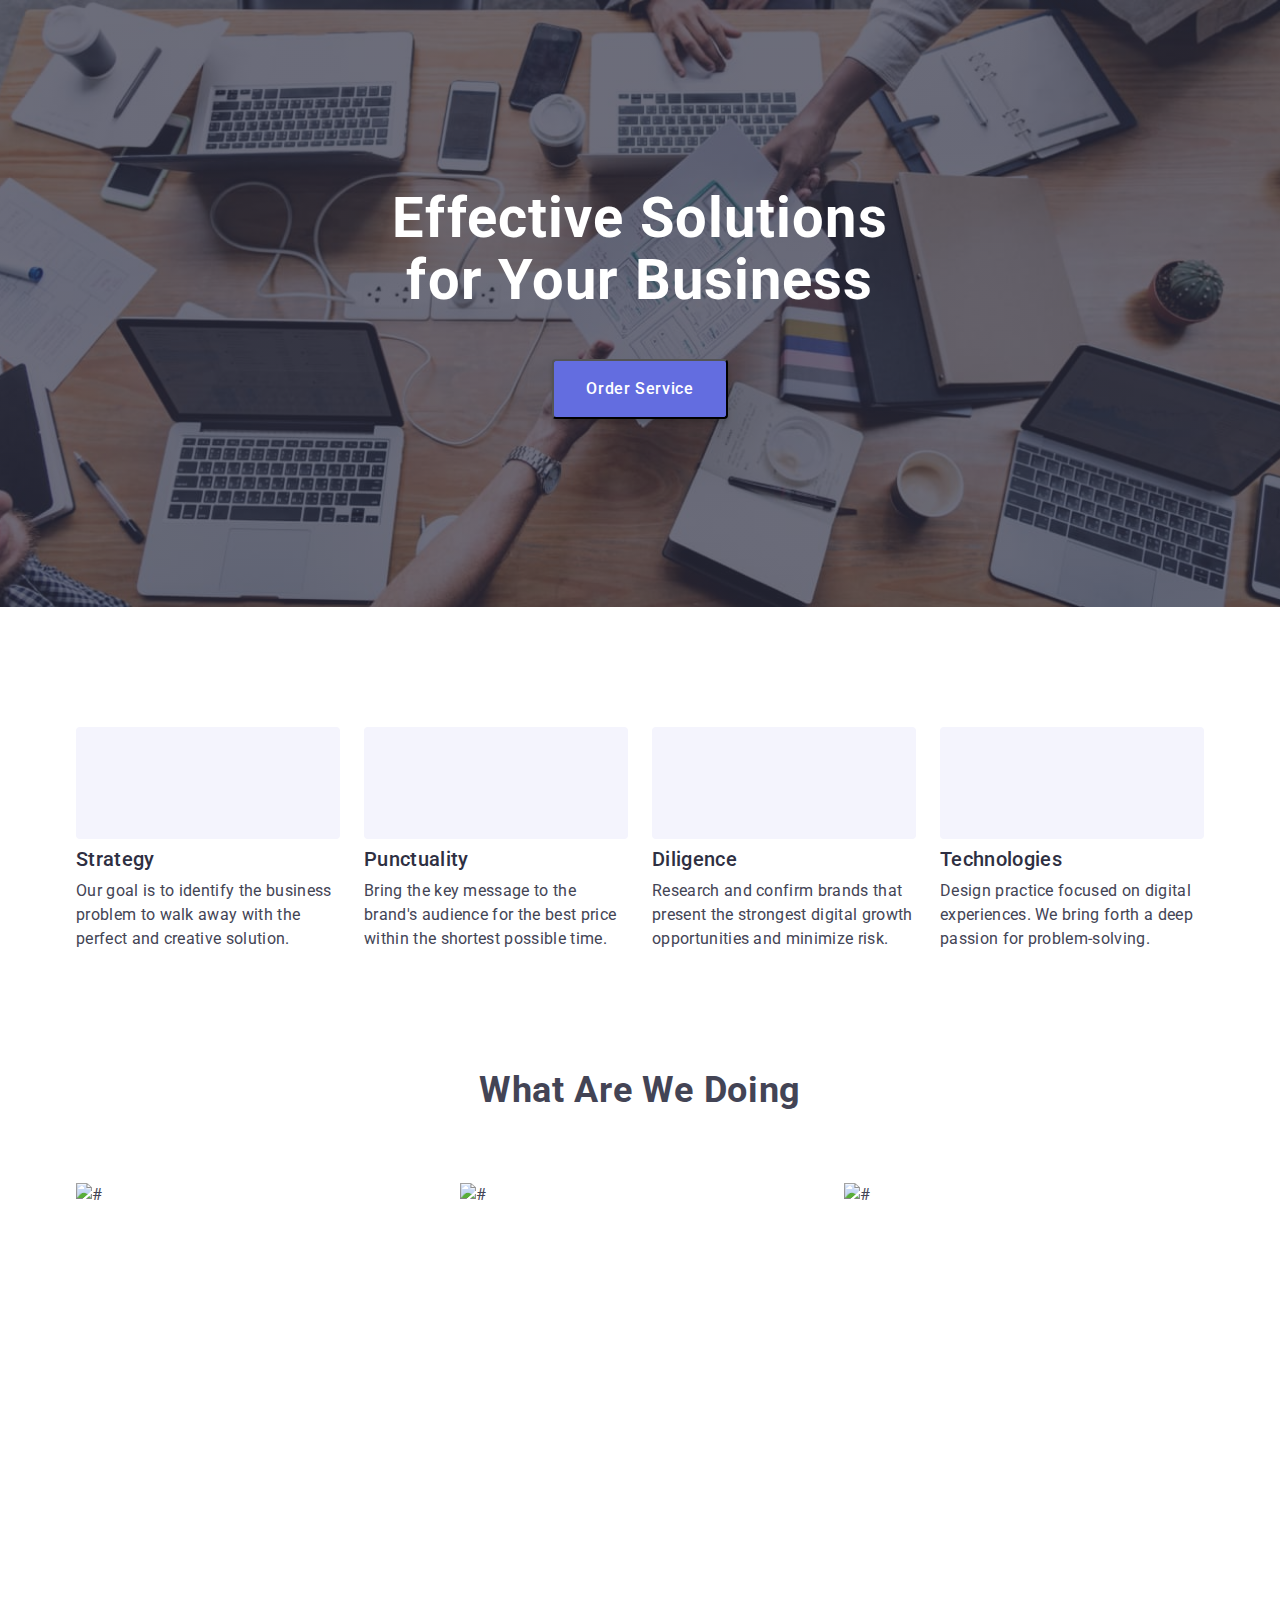
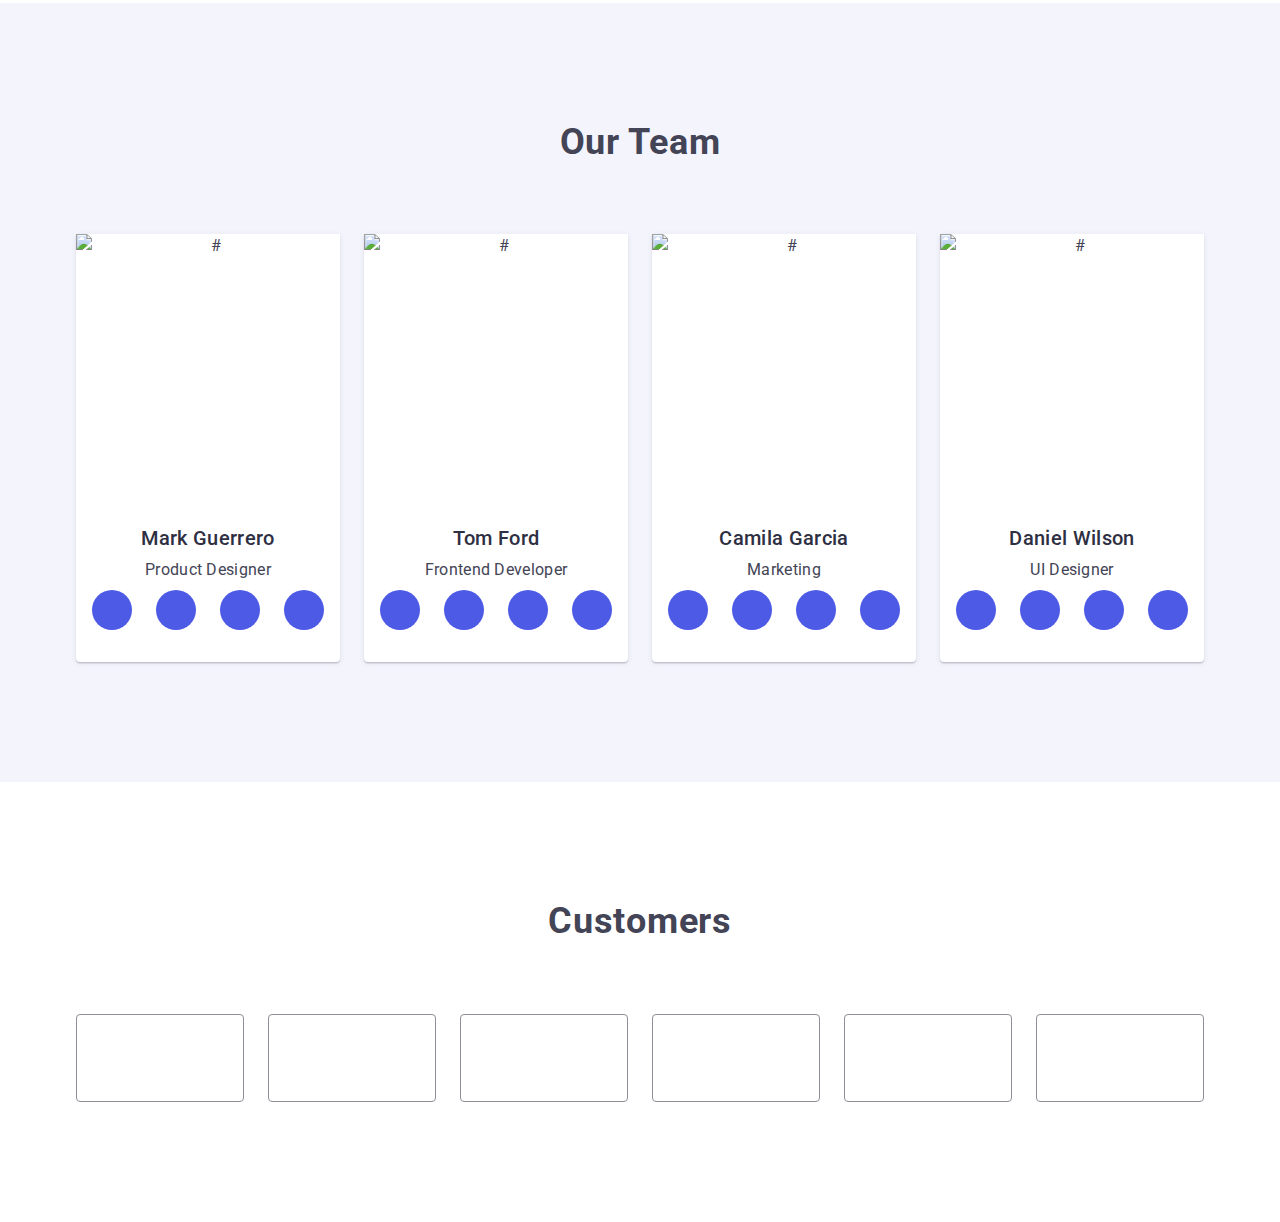
==== index.html @ 426efe95 "адаптивка дубль 6" ====
<!DOCTYPE html>

<html lang="en">
  <head>
    <meta charset="UTF-8" />
    <meta http-equiv="X-UA-Compatible" content="IE=edge" />
    <meta name="viewport" content="width=>, initial-scale=1.0" />

    <title>WebStudio</title>

    <link
      rel="stylesheet"
      href="https://cdn.jsdelivr.net/npm/modern-normalize@1.1.0/modern-normalize.min.css"
    />

    <link rel="preconnect" href="https://fonts.googleapis.com" />
    <link rel="preconnect" href="https://fonts.gstatic.com" crossorigin />
    <link
      href="https://fonts.googleapis.com/css2?family=Raleway:wght@800&family=Roboto:wght@400;500;700&display=swap"
      rel="stylesheet"
    />
    <link rel="stylesheet" href="./CSS/styles.css" />
    <link rel="stylesheet" href="./CSS/mobile.css" />
    <link rel="stylesheet" href="./CSS/tablet.css" />
    <link rel="stylesheet" href="./CSS/desktop.css" />
  </head>
  <body>
    <!-- Header-->

    <!-- <header class="page-header">
      <div class="container header-conteiner">
        <nav class="navigation">
          <a class="logo link" href="./index.html">
            <span class="web">Web</span><span class="studio">Studio </span>
          </a>
          <ul class="menu list">
            <li class="menu-item">
              <a class="menu-link link current" href="./index.html"> Studio</a>
            </li>
            <li class="menu-item">
              <a class="menu-link link" href="./portfolio.html">Portfolio</a>
            </li>
            <li class="menu-item">
              <a class="menu-link link" href="">Contacts</a>
            </li>
          </ul>
        </nav>

        <ul class="contacts list">
          <li class="contacts-item">
            <a class="contacts-link link" href="mailto:info@devstudio.com"
              >info@devstudio.com</a
            >
          </li>
          <li class="contacts-item">
            <a class="contacts-link link" href="tel:+110001111111"
              >+11 (000) 111-11-11</a
            >
          </li>
        </ul>
      </div>
    </header> -->

    <main>
      <!-- Hero Section-->
      <section class="hero-section">
        <div class="container">
          <h1 class="hero-title">Effective Solutions for Your Business</h1>

          <button type="button" class="hero-button" data-modal-open>
            Order Service
          </button>
        </div>
      </section>
      <!--/ Hero Section-->

      <!-- About us-->
      <section class="section about">
        <div class="container">
          <h2 hidden class="visually-hidden">About us</h2>
          <ul class="list about-list">
            <li class="about-item">
              <div class="about-item-icon">
                <svg class="about-icon" width="64" height="64">
                  <use href="./images/icons.svg#icon-antenna"></use>
                </svg>
              </div>
              <h3 class="about-header">Strategy</h3>
              <p class="about-text">
                Our goal is to identify the business problem to walk away with
                the perfect and creative solution.
              </p>
            </li>
            <li class="about-item">
              <div class="about-item-icon">
                <svg class="about-icon" width="64" height="64">
                  <use href="./images/icons.svg#icon-clock"></use>
                </svg>
              </div>
              <h3 class="about-header">Punctuality</h3>
              <p class="about-text">
                Bring the key message to the brand's audience for the best price
                within the shortest possible time.
              </p>
            </li>
            <li class="about-item">
              <div class="about-item-icon">
                <svg class="about-icon" width="64" height="64">
                  <use href="./images/icons.svg#icon-diagram"></use>
                </svg>
              </div>
              <h3 class="about-header">Diligence</h3>
              <p class="about-text">
                Research and confirm brands that present the strongest digital
                growth opportunities and minimize risk.
              </p>
            </li>
            <li class="about-item">
              <div class="about-item-icon">
                <svg class="about-icon" width="64" height="64">
                  <use href="./images/icons.svg#icon-astronaut"></use>
                </svg>
              </div>
              <h3 class="about-header">Technologies</h3>
              <p class="about-text">
                Design practice focused on digital experiences. We bring forth a
                deep passion for problem-solving.
              </p>
            </li>
          </ul>
        </div>
      </section>
      <!-- /About us-->

      <!--What we doing-->
      <section class="prod-sect section">
        <div class="container">
          <h2 class="prod-sect-header">What are we doing</h2>
          <ul class="list prod-sect-list">
            <li class="prod-sect-item">
              <img
                srcset="./images/img1.jpg 1x, ./images/img1-2x.jpg 2x"
                src="./images/img1.jpg"
                alt="#"
                width="360"
                height="300"
              />
            </li>
            <li class="prod-sect-item">
              <img
                srcset="./images/img2.jpg 1x, ./images/img2-2x.jpg 2x"
                src="./images/img2.jpg"
                alt="#"
                width="360"
                height="300"
              />
            </li>
            <li class="prod-sect-item">
              <img
                srcset="./images/img3.jpg 1x, ./images/img3-2x.jpg 2x"
                src="./images/img3.jpg"
                alt="#"
                width="360"
                height="300"
              />
            </li>
          </ul>
        </div>
      </section>

      <!--Our team-->
      <section class="section team-section">
        <div class="container">
          <h2 class="team-header">Our Team</h2>
          <ul class="list team-list">
            <li class="team-item">
              <img
                class="team-img"
                srcset="./images/team-img1.jpg 1x, ./images/team-img1-2x.jpg 2x"
                src="./images/team-img1.jpg"
                alt="#"
                width="264"
                height="260"
              />
              <div class="team-sect-text">
                <h3 class="team-name">Mark Guerrero</h3>
                <p class="team-position">Product Designer</p>

                <ul class="team-social-list list">
                  <li class="team-social-item">
                    <a class="team-social-link link" href=""
                      ><svg class="team-social-icon" width="16" height="16">
                        <use href="./images/icons.svg#icon-instagram"></use>
                      </svg>
                    </a>
                  </li>
                  <li class="team-social-item">
                    <a class="team-social-link link" href=""
                      ><svg class="team-social-icon" width="16" height="16">
                        <use href="./images/icons.svg#icon-facebook"></use>
                      </svg>
                    </a>
                  </li>
                  <li class="team-social-item">
                    <a class="team-social-link link" href=""
                      ><svg class="team-social-icon" width="16" height="16">
                        <use href="./images/icons.svg#icon-twitter"></use>
                      </svg>
                    </a>
                  </li>
                  <li class="team-social-item">
                    <a class="team-social-link link" href=""
                      ><svg class="team-social-icon" width="16" height="16">
                        <use href="./images/icons.svg#icon-linkedin"></use>
                      </svg>
                    </a>
                  </li>
                </ul>
              </div>
            </li>
            <li class="team-item">
              <img
                class="team-img"
                srcset="./images/team-img2.jpg 1x, ./images/team-img2-2x.jpg 2x"
                src="./images/team-img2.jpg"
                alt="#"
                width="264"
                height="260"
              />
              <div class="team-sect-text">
                <h3 class="team-name">Tom Ford</h3>
                <p class="team-position">Frontend Developer</p>
                <ul class="team-social-list list">
                  <li class="team-social-item">
                    <a class="team-social-link link" href=""
                      ><svg class="team-social-icon" width="16" height="16">
                        <use href="./images/icons.svg#icon-instagram"></use>
                      </svg>
                    </a>
                  </li>
                  <li class="team-social-item">
                    <a class="team-social-link link" href=""
                      ><svg class="team-social-icon" width="16" height="16">
                        <use href="./images/icons.svg#icon-facebook"></use>
                      </svg>
                    </a>
                  </li>
                  <li class="team-social-item">
                    <a class="team-social-link link" href=""
                      ><svg class="team-social-icon" width="16" height="16">
                        <use href="./images/icons.svg#icon-twitter"></use>
                      </svg>
                    </a>
                  </li>
                  <li class="team-social-item">
                    <a class="team-social-link link" href=""
                      ><svg class="team-social-icon" width="16" height="16">
                        <use href="./images/icons.svg#icon-linkedin"></use>
                      </svg>
                    </a>
                  </li>
                </ul>
              </div>
            </li>
            <li class="team-item">
              <img
                class="team-img"
                srcset="./images/team-img3.jpg 1x, ./images/team-img3-2x.jpg 2x"
                src="./images/team-img3.jpg"
                alt="#"
                width="264"
                height="260"
              />
              <div class="team-sect-text">
                <h3 class="team-name">Camila Garcia</h3>
                <p class="team-position">Marketing</p>
                <ul class="team-social-list list">
                  <li class="team-social-item">
                    <a class="team-social-link link" href=""
                      ><svg class="team-social-icon" width="16" height="16">
                        <use href="./images/icons.svg#icon-instagram"></use>
                      </svg>
                    </a>
                  </li>
                  <li class="team-social-item">
                    <a class="team-social-link link" href=""
                      ><svg class="team-social-icon" width="16" height="16">
                        <use href="./images/icons.svg#icon-facebook"></use>
                      </svg>
                    </a>
                  </li>
                  <li class="team-social-item">
                    <a class="team-social-link link" href=""
                      ><svg class="team-social-icon" width="16" height="16">
                        <use href="./images/icons.svg#icon-twitter"></use>
                      </svg>
                    </a>
                  </li>
                  <li class="team-social-item">
                    <a class="team-social-link link" href=""
                      ><svg class="team-social-icon" width="16" height="16">
                        <use href="./images/icons.svg#icon-linkedin"></use>
                      </svg>
                    </a>
                  </li>
                </ul>
              </div>
            </li>
            <li class="team-item">
              <img
                class="team-img"
                srcset="./images/team-img4.jpg 1x, ./images/team-img4-2x.jpg 2x"
                src="./images/team-img4.jpg"
                alt="#"
                width="264"
                height="260"
              />
              <div class="team-sect-text">
                <h3 class="team-name">Daniel Wilson</h3>
                <p class="team-position">UI Designer</p>
                <ul class="team-social-list list">
                  <li class="team-social-item">
                    <a class="team-social-link link" href=""
                      ><svg class="team-social-icon" width="16" height="16">
                        <use href="./images/icons.svg#icon-instagram"></use>
                      </svg>
                    </a>
                  </li>
                  <li class="team-social-item">
                    <a class="team-social-link link" href=""
                      ><svg class="team-social-icon" width="16" height="16">
                        <use href="./images/icons.svg#icon-facebook"></use>
                      </svg>
                    </a>
                  </li>
                  <li class="team-social-item">
                    <a class="team-social-link link" href=""
                      ><svg class="team-social-icon" width="16" height="16">
                        <use href="./images/icons.svg#icon-twitter"></use>
                      </svg>
                    </a>
                  </li>
                  <li class="team-social-item">
                    <a class="team-social-link link" href=""
                      ><svg class="team-social-icon" width="16" height="16">
                        <use href="./images/icons.svg#icon-linkedin"></use>
                      </svg>
                    </a>
                  </li>
                </ul>
              </div>
            </li>
          </ul>
        </div>
      </section>

      <!-- Costumers -->
      <section class="section costumers-section">
        <div class="container">
          <h2 class="costumers-header">Customers</h2>
          <ul class="costumers-list list">
            <li class="costumers-item">
              <a class="costumers-link link" href="">
                <svg class="costumers-link-icon" width="104" height="56">
                  <use href="./images/icons.svg#icon-Logo-1"></use>
                </svg>
              </a>
            </li>
            <li class="costumers-item">
              <a class="costumers-link link" href="">
                <svg class="costumers-link-icon" width="104" height="56">
                  <use href="./images/icons.svg#icon-Logo-2"></use>
                </svg>
              </a>
            </li>
            <li class="costumers-item">
              <a class="costumers-link link" href="">
                <svg class="costumers-link-icon" width="104" height="56">
                  <use href="./images/icons.svg#icon-Logo-3"></use>
                </svg>
              </a>
            </li>
            <li class="costumers-item">
              <a class="costumers-link link" href="">
                <svg class="costumers-link-icon" width="104" height="56">
                  <use href="./images/icons.svg#icon-Logo-4"></use>
                </svg>
              </a>
            </li>
            <li class="costumers-item">
              <a class="costumers-link link" href="">
                <svg class="costumers-link-icon" width="104" height="56">
                  <use href="./images/icons.svg#icon-Logo-5"></use>
                </svg>
              </a>
            </li>
            <li class="costumers-item">
              <a class="costumers-link link" href="">
                <svg class="costumers-link-icon" width="104" height="56">
                  <use href="./images/icons.svg#icon-Logo-6"></use>
                </svg>
              </a>
            </li>
          </ul>
        </div>
      </section>
    </main>
    <!-- Footer-->
    <!-- <footer class="footer">
      <div class="container footer-container">
        <div class="footer-text">
          <a class="logo-footer link" href="./index.html">
            <span class="web-footer">Web</span
            ><span class="studio-footer">Studio </span>
          </a>
          <p class="footer-text">
            Increase the flow of customers and sales for your business with
            digital marketing & growth solutions.
          </p>
        </div>
        <div class="footer-social">
          <h3 class="footer-header">Social media</h3>
          <ul class="footer-social-list list">
            <li class="footer-social-item">
              <a class="footer-social-link link" href=""
                ><svg class="footer-social-icon" width="24" height="24">
                  <use href="./images/icons.svg#icon-instagram"></use>
                </svg>
              </a>
            </li>
            <li class="footer-social-item">
              <a class="footer-social-link link" href=""
                ><svg class="footer-social-icon" width="24" height="24">
                  <use href="./images/icons.svg#icon-facebook"></use>
                </svg>
              </a>
            </li>
            <li class="footer-social-item">
              <a class="footer-social-link link" href=""
                ><svg class="footer-social-icon" width="24" height="24">
                  <use href="./images/icons.svg#icon-twitter"></use>
                </svg>
              </a>
            </li>
            <li class="footer-social-item">
              <a class="footer-social-link link" href=""
                ><svg class="footer-social-icon" width="24" height="24">
                  <use href="./images/icons.svg#icon-linkedin"></use>
                </svg>
              </a>
            </li>
          </ul>
        </div>
        <div class="footer-subs-wrapper">
          <h3 class="footer-header">Subscribe</h3>
          <form class="footer-subs-form">
            <label class="footer-form-field">
              <input
                type="email"
                name="footer_subs_email_adresses"
                class="footer-form-input"
                placeholder="E-mail"
                required
              />
            </label>
            <button type="submit" class="footer-subs-btn">
              Subscribe
              <svg class="footer-subs-icon" width="24" height="24">
                <use href="./images/icons.svg#icon-subscribe"></use>
              </svg>
            </button>
          </form>
        </div>
      </div>
    </footer> -->

    <!-- Modal -->
    <!-- <div class="backdrop is-hidden" data-modal>
      <div class="modal">
        <button type="button" class="modal-close-button" data-modal-close>
          <svg class="modal-close-icon" width="8" height="8">
            <use href="./images/icons.svg#icon-modal-button"></use>
          </svg>
        </button>
        <form class="modal-form">
          <p class="modal-text">
            Leave your contacts and we will call you back
          </p>
          <label class="modal-form-field">
            <span class="modal-form-input-desc">Name</span>
            <span class="modal-form-input-wrapper">
              <input
                type="text"
                name="user_name"
                class="modal-form-input"
                required
                pattern="[a-zA-Z]+"
                minlength="2"
              />
              <svg class="modal-form-input-icon" width="18" height="24">
                <use href="./images/icons.svg#icon-name"></use>
              </svg>
            </span>
          </label>
          <label class="modal-form-field">
            <span class="modal-form-input-desc">Phone</span>
            <span class="modal-form-input-wrapper">
              <input
                type="tel"
                name="user_phone_number"
                class="modal-form-input"
                required
                pattern="[0-9]{3}-[0-9]{3}-[0-9]{2}-[0-9]{2}"
                title="xxx-xxx-xx-xx"
              />
              <svg class="modal-form-input-icon" width="18" height="24">
                <use href="./images/icons.svg#icon-phone"></use>
              </svg>
            </span>
          </label>
          <label class="modal-form-field">
            <span class="modal-form-input-desc">Email</span>
            <span class="modal-form-input-wrapper">
              <input
                type="email"
                name="user_email_adresses"
                class="modal-form-input"
                required
              />
              <svg class="modal-form-input-icon" width="18" height="24">
                <use href="./images/icons.svg#icon-email"></use>
              </svg>
            </span>
          </label>
          <label class="modal-form-field modal-coments-field">
            <span class="modal-form-input-desc">Comment</span>
            <textarea
              name="user_message"
              class="modal-form-message"
              placeholder="Text input"
            ></textarea>
          </label>

          <input
            id="user-policy"
            type="checkbox"
            name="user_policy"
            class="modal-form-check"
          />
          <label for="user-policy" class="modal-form-check-desc"
            >I accept the terms and conditions of the&nbsp;
            <a href="">Privacy Policy</a>
          </label>

          <button type="submit" class="modal-form-submit">Send</button>
        </form>
      </div>
    </div> -->
    <!-- <script src="./js/modal.js"></script> -->
  </body>
</html>
---- CSS/styles.css ----
/* Body Studio*/
:root {
  --primary-text-color: #434455;
  --title-text-color: #2e2f42;
  --hover-focus-color: #404bbf;
  --transition-time: 250ms cubic-bezier(0.4, 0, 0.2, 1);
}

h1,
h2,
h3,
h4,
p {
  margin: 0 auto;
}

ul {
  margin: 0;
  padding: 0;
}
img {
  display: block;
}

body {
  font-family: "Roboto", sans-serif;
  font-style: normal;
  color: var(--primary-text-color);
  font-weight: 400;
  font-size: 16px;
  line-height: 1.5;
  letter-spacing: 0.02em;
  max-width: 1440px;
}
.container {
  width: 100%;
  margin: 0 auto;
  padding-left: 16px;
  padding-right: 16px;
}
.section {
  padding-bottom: 96px;
}

.list {
  list-style: none;
}
.link {
  text-decoration: none;
  transition: color var(--transition-time);
}
.link:hover,
.link:focus {
  color: var(--hover-focus-color);
}

/* Header*/
.page-header {
  padding: 24px 0;
  border-bottom: 1px solid #e7e9fc;
}
.header-conteiner {
  display: flex;
}
.navigation {
  display: flex;
  flex-direction: row;
  align-items: flex-start;
  padding: 0px;
}
.logo {
  font-family: "Raleway", sans-serif;
  font-weight: 800;
  font-size: 18px;
  line-height: 1.3;
  display: flex;
  align-items: center;
  letter-spacing: 0.03em;
  text-transform: uppercase;
  margin-right: 76px;
}
.web {
  color: #4d5ae5;
}
.studio {
  color: var(--title-text-color);
}

.menu-link {
  padding: 24px 0;
  position: relative;
  font-weight: 500;
  color: var(--title-text-color);
}
.current {
  color: var(--hover-focus-color);
}
.current::after {
  content: "";
  display: block;
  position: absolute;
  width: 100%;
  height: 4px;
  bottom: 0;
  left: 0;

  background-color: var(--hover-focus-color);

  border-radius: 2px;
}
.menu {
  display: flex;
  gap: 40px;
}
.contacts {
  display: flex;
  gap: 40px;
  margin-left: auto;
}
.contacts-link {
  color: var(--primary-text-color);
}
/* Hero section*/
.hero-section {
  background: #2e2f42;
  align-items: center;
  text-align: center;
  padding: 112px 0;
  flex-grow: 1;
  background-image: linear-gradient(
      rgba(46, 47, 66, 0.7),
      rgba(46, 47, 66, 0.7)
    ),
    url(../images/bg-mobile.jpg);
  background-size: cover;
  background-repeat: no-repeat;
  background-position: center;
}
@media (min-device-pixel-ratio: 2),
  (min-resolution: 192dpi),
  (min-resolution: 2dppx) {
  .hero-section {
    background-image: linear-gradient(
      rgba(46, 47, 66, 0.7),
      rgba(46, 47, 66, 0.7),
      url(../images/bg-mobile-2x.jpg)
    );
  }
}
.hero-title {
  font-weight: 700;
  font-size: 30px;
  line-height: 1.1;
  letter-spacing: 0.02em;
  color: #ffffff;
  width: 300px;
  margin-bottom: 72px;
}

.hero-button:hover,
.hero-button:focus {
  background-color: var(--hover-focus-color);
}
.hero-button {
  display: block;
  font-weight: 500;
  font-size: 16px;
  line-height: 1.5;
  font-family: inherit;
  letter-spacing: 0.04em;
  color: #ffffff;
  cursor: pointer;
  background: #636de0;

  box-shadow: 0px 4px 4px rgba(0, 0, 0, 0.15);
  border-radius: 4px;
  padding: 16px 32px;
  margin: 48px auto 0 auto;
  transition: background-color var(--transition-time);
}

/* About section*/
.visually-hidden {
  position: absolute;
  top: -150;
  z-index: -100;
  width: 0;
  height: 0;
  opacity: 0;
  visibility: hidden;
  user-select: none;
  cursor: none;
  margin: 0;
  padding: 0;
  overflow: hidden;
  border: none;
  outline: none;
  white-space: nowrap;
}
.about {
  padding-top: 96px;
}
.about-list {
  display: flex;
  flex-direction: column;
  row-gap: 72px;
  align-items: center;
}
.about-item {
  max-width: 264px;
}
.about-item-icon {
  display: none;
}

.about-header {
  font-weight: 700;
  font-size: 36px;
  line-height: 1.1;
  color: var(--title-text-color);
  margin-bottom: 8px;
}

/*Products section*/

/*Our team*/
.team-section {
  padding-top: 96px;
}
.team-header {
  font-weight: 700;
  font-size: 36px;
  line-height: 1.1;
  letter-spacing: 0.02em;
  text-transform: capitalize;
  text-align: center;
  margin-bottom: 72px;
}
.team-list {
  display: flex;
  flex-direction: column;
  row-gap: 72px;
  align-items: center;
}
.team-item {
  text-align: center;
  max-width: 264px;
  background: #ffffff;
  box-shadow: 0px 1px 6px rgba(46, 47, 66, 0.08),
    0px 1px 1px rgba(46, 47, 66, 0.16), 0px 2px 1px rgba(46, 47, 66, 0.08);
  border-radius: 0px 0px 4px 4px;
}
.team-section {
  background-color: #f4f4fd;
}
.team-sect-text {
  padding: 32px 16px;
}
.team-name {
  font-weight: 500;
  font-size: 20px;
  line-height: 1.2;
  color: var(--title-text-color);
  margin-bottom: 8px;
}
.team-position {
  margin-bottom: 8px;
}
.team-social-list {
  display: flex;
  justify-content: center;
  gap: 24px;
}
.team-social-item {
  width: 40px;
  height: 40px;
  transition: background-color var(--transition-time);
}
.team-social-link {
  display: flex;
  justify-content: center;
  align-items: center;
  width: 100%;
  height: 100%;
  border-radius: 50%;
  background-color: #4d5ae5;
  transition: background-color var(--transition-time);
}
.team-social-item :hover,
.team-social-item:focus {
  background-color: #404bbf;
}
/* Costumers*/
.costumers-section {
  padding-top: 96px;
}
.costumers-header {
  font-weight: 700;
  font-size: 36px;
  line-height: 1.1;
  letter-spacing: 0.02em;
  text-transform: capitalize;
  box-sizing: border-box;
  text-align: center;
  margin-bottom: 72px;
}
.costumers-list {
  display: flex;
  flex-wrap: wrap;
  justify-content: center;
  column-gap: 16px;
  row-gap: 72px;
}
.costumers-item {
  width: calc((100% - 16px) / 2);
  height: 88px;
}
.costumers-link {
  display: flex;
  justify-content: center;
  align-items: center;
  width: 100%;
  height: 100%;
  fill: #8e8f99;
  border: 1px solid #8e8f99;
  border-radius: 4px;
  transition: fill var(--transition-time), border-color var(--transition-time);
}
.costumers-link:hover,
.costumers-link:focus {
  fill: #404bbf;
  border-color: #404bbf;
}

/*Footer*/

.footer {
  background: #2e2f42;
  padding: 100px 0;
}
.footer-container {
  display: flex;
}

.logo-footer {
  font-family: "Raleway", sans-serif;
  font-weight: 800;
  font-size: 18px;
  line-height: 1.2;
  display: inline-block;
  align-items: center;
  letter-spacing: 0.03em;
  text-transform: uppercase;
  margin-bottom: 16px;
}
.web-footer {
  color: #4d5ae5;
}
.studio-footer {
  color: #f4f4fd;
}
.footer-text {
  color: #e7e9fc;
  max-width: 264px;
  margin-left: 0;
}
.footer-social {
  margin-left: 120px;
}
.footer-header {
  font-style: normal;
  font-weight: 500;
  font-size: 16px;
  line-height: 1.5;
  letter-spacing: 0.02em;
  box-sizing: border-box;
  color: #ffffff;
  margin-bottom: 16px;
}
.footer-social-list {
  display: flex;
  justify-content: center;
  gap: 16px;
}
.footer-social-item {
  width: 40px;
  height: 40px;
  transition: background-color var(--transition-time);
}
.footer-social-link {
  display: flex;
  justify-content: center;
  align-items: center;
  width: 100%;
  height: 100%;
  border-radius: 50%;

  background-color: rgba(255, 255, 255, 0.1);
  transition: background-color var(--transition-time);
}
.footer-social-item :hover,
.footer-social-item:focus {
  background-color: rgba(49, 208, 170, 1);
}
.footer-subs-wrapper {
  margin-left: 80px;
}
.footer-subs-form {
  display: flex;
  gap: 24px;
}
.footer-form-input {
  display: block;
  font-weight: 400;
  font-size: 12px;
  line-height: 2;
  letter-spacing: 0.04em;
  color: rgba(255, 255, 255, 0.6);
  background-color: transparent;
  border: 1px solid rgba(255, 255, 255, 0.3);
  filter: drop-shadow(0px 4px 4px rgba(0, 0, 0, 0.15));
  border-radius: 4px;
  padding: 8px 16px;
  width: 264px;
  height: 40px;
}
.footer-subs-btn {
  display: flex;
  gap: 16px;
  cursor: pointer;
  background-color: #4d5ae5;
  border-radius: 4px;
  height: 40px;
  padding: 8px 24px;
  font-weight: 500;
  align-items: center;
  text-align: center;
  letter-spacing: 0.04em;
  color: #ffffff;
  transition: background-color var(--transition-time);
}
.footer-subs-btn:hover,
.footer-subs-btn:focus {
  background-color: var(--hover-focus-color);
}

/*--------- Portfolio---------*/
.filters {
  padding-top: 96px;
}
.filters-button:hover,
.filters-button:focus {
  color: #ffffff;
  background-color: var(--hover-focus-color);
  border-color: var(--hover-focus-color);
  box-shadow: 0px 3px 1px rgba(0, 0, 0, 0.1), 0px 2px 1px rgba(0, 0, 0, 0.08),
    0px 2px 2px rgba(0, 0, 0, 0.12);
}
.filters-list {
  display: flex;
  flex-direction: row;
  align-items: center;
  justify-content: center;
  padding: 0px;
  gap: 24px;
  margin-bottom: 72px;
}
.filters-button {
  display: block;
  font-weight: 500;
  font-size: 16px;
  line-height: 1.5;
  font-family: inherit;
  cursor: pointer;
  border: 1px solid #e7e9fc;
  border-radius: 4px;
  text-align: center;
  letter-spacing: 0.04em;
  color: #4d5ae5;
  padding: 12px 24px;
  transition: color var(--transition-time),
    background-color var(--transition-time), border-color var(--transition-time),
    box-shadow var(--transition-time);
}

.projects-menu-list {
  display: flex;
  flex-wrap: wrap;
  gap: 48px 24px;
}

.projects-meny-item {
  width: 360px;
  padding: 0;
}
.project-menu-link {
  text-decoration: none;
  display: block;
  transition: box-shadow var(--transition-time);
}
.project-menu-link:hover {
  box-shadow: 0px 1px 6px rgba(46, 47, 66, 0.08),
    0px 1px 1px rgba(46, 47, 66, 0.16), 0px 2px 1px rgba(46, 47, 66, 0.08);
}
.projects-menu-headers {
  font-weight: 500;
  font-size: 20px;
  line-height: 1.2;
  color: var(--title-text-color);
  margin-bottom: 8px;
}
.project-menu-text-box {
  padding: 32px 16px;
  border: 1px solid #e7e9fc;
  border-top: none;
}
.project-menu-text {
  color: var(--primary-text-color);
}
.project-list-img-wraper {
  position: relative;
  overflow: hidden;
}
.projects-overlay {
  color: #f4f4fd;
  background-color: rgba(77, 90, 229, 1);
  padding: 32px 40px;
  position: absolute;
  top: 0;
  left: 0;
  width: 100%;
  height: 100%;
  overflow: auto;
  transform: translate(0, 100%);
  transition: transform var(--transition-time);
}
.project-menu-link:hover .projects-overlay,
.project-menu-link:focus .projects-overlay {
  transform: translate(0, 0);
}

/*----- Modal----*/
.backdrop {
  position: fixed;
  z-index: 100;
  left: 0;
  top: 0;
  width: 100%;
  height: 100%;
  background-color: rgba(46, 47, 66, 0.4);
  opacity: 1;
  transition: opacity var(--transition-time), visibility var(--transition-time);
}
.backdrop.is-hidden {
  opacity: 0;
  visibility: hidden;
  pointer-events: none;
}

.modal {
  position: absolute;
  top: 50%;
  left: 50%;
  transform: translate(-50%, -50%) scale(1);
  width: 408px;
  height: 584px;
  padding: 72px 24px 24px;
  background: #fcfcfc;
  box-shadow: 0px 1px 1px rgba(0, 0, 0, 0.14), 0px 1px 3px rgba(0, 0, 0, 0.12),
    0px 2px 1px rgba(0, 0, 0, 0.2);
  border-radius: 4px;

  transition: transform 1s linear;
}
.backdrop.backdrop.is-hidden.modal {
  transform: scale(0);
}

.modal-close-button {
  position: absolute;
  top: 24px;
  right: 24px;
  display: flex;
  justify-content: center;
  align-items: center;
  cursor: pointer;
  width: 24px;
  height: 24px;
  padding: 0;
  border-radius: 50%;
  background: #e7e9fc;
  border: 1px solid rgba(0, 0, 0, 0.1);
  transition: fill var(--transition-time),
    background-color var(--transition-time);
}
.modal-close-button:hover,
.modal-close-button:focus {
  fill: rgba(255, 255, 255, 1);
  background-color: rgba(64, 75, 191, 1);
}
.modal-form {
  display: flex;
  flex-direction: column;
}
.modal-text {
  font-weight: 500;

  text-align: center;

  color: var(--title-text-color);
  margin-bottom: 16px;
}
.modal-form-field {
  margin-bottom: 8px;
}
.modal-coments-field {
  margin-bottom: 16px;
}
.modal-form-input-desc {
  display: block;
  font-size: 12px;
  line-height: 1.16;
  letter-spacing: 0.01em;
  color: #8e8f99;
  margin-bottom: 4px;
}
.modal-form-input-wrapper {
  display: block;
  position: relative;
}
.modal-form-input {
  width: 100%;
  height: 40px;
  border: 1px solid rgba(33, 33, 33, 0.2);
  border-radius: 4px;
  padding-left: 38px;
  transition: border-color var(--transition-time);
}
.modal-form-input:focus {
  outline: none;
  border-color: #4d5ae5;
}
.modal-form-input-icon {
  display: block;
  position: absolute;
  top: 50%;
  left: 16px;
  transform: translate(0, -50%);
  transition: fill var(--transition-time);
}
.modal-form-input:focus + .modal-form-input-icon {
  fill: #4d5ae5;
}
.modal-form-message {
  display: block;
  width: 100%;
  height: 120px;
  resize: none;
  border: 1px solid rgba(33, 33, 33, 0.2);
  border-radius: 4px;
  padding: 8px 16px;
  transition: border-color var(--transition-time);
}
.modal-form-message::placeholder {
  font-size: 12px;
  line-height: 1.16;
  letter-spacing: 0.04em;
  color: rgba(117, 117, 117, 0.5);
}
.modal-form-message:focus {
  outline: none;
  border-color: #4d5ae5;
}
.modal-form-check-desc::before {
  content: "";
  display: block;
  width: 16px;
  height: 16px;
  border: 1.25px solid var(--title-text-color);
  border-radius: 2px;
  cursor: pointer;
  margin-right: 8px;
  transition: border-color var(--transition-time);
}
.modal-form-check-desc {
  display: flex;
  align-items: center;
  margin-bottom: 24px;
  font-size: 12px;
  line-height: 1.16;
  letter-spacing: 0.04em;
  color: #757575;
}
.modal-form-check:checked + .modal-form-check-desc::before {
  background-color: var(--hover-focus-color);
  background-image: url(../images/checked-icon.svg);
  background-repeat: no-repeat;
  background-position: center;
}
.modal-form-check:focus + .modal-form-check-desc::before {
  outline: none;
  border-color: #4d5ae5;
}
.modal-form-check {
  appearance: none;
}
.modal-form-submit {
  align-self: center;
  font-weight: 500;
  font-size: 16px;
  line-height: 1.5;
  text-align: center;
  letter-spacing: 0.04em;
  color: #ffffff;
  width: 169px;
  background: #4d5ae5;
  box-shadow: 0px 4px 4px rgba(0, 0, 0, 0.15);
  border-radius: 4px;
  cursor: pointer;
  padding: 16px 32px;

  transition: background-color var(--transition-time);
}
.modal-form-submit:hover,
.modal-form-submit:focus {
  background-color: var(--hover-focus-color);
}

/*----- Modal----*/
---- CSS/mobile.css ----
@media screen and (min-width: 480px) {
  .container {
    max-width: 428px;
  }
  .hero-title {
    font-size: 36px;

    width: 320px;
  }
  .about-item {
    max-width: 396px;
  }
}
@media screen and (min-width: 320px) and (max-width: 767px) {
  .about-header {
    text-align: center;
  }
}
@media screen and (min-width: 320px) and (max-width: 1199px) {
  .about-text {
    font-weight: 500;
  }

  .prod-sect {
    display: none;
  }
}
---- CSS/tablet.css ----
@media screen and (min-width: 768px) {
  .container {
    max-width: 768px;
  }
  .hero-section {
    background-image: linear-gradient(
        rgba(46, 47, 66, 0.7),
        rgba(46, 47, 66, 0.7)
      ),
      url(../images/bg-tablet.jpg);
  }
  @media (min-device-pixel-ratio: 2),
    (min-resolution: 192dpi),
    (min-resolution: 2dppx) {
    .hero-section {
      background-image: linear-gradient(
        rgba(46, 47, 66, 0.7),
        rgba(46, 47, 66, 0.7),
        url(../images/bg-tablet-2x.jpg)
      );
    }
  }
  .hero-title {
    font-size: 56px;

    width: 496px;
    margin-bottom: 40px;
  }
  .about-list {
    flex-direction: row;
    flex-wrap: wrap;

    column-gap: 24px;
  }
  .about-item {
    width: calc((100% - 24px) / 2);
  }
  .team-list {
    display: flex;
    flex-wrap: wrap;
    flex-direction: row;
    row-gap: 72px;
    column-gap: 24px;
    justify-content: center;
  }
  .team-item {
    width: calc((100% - 24px) / 2);
  }
  .costumers-list {
    column-gap: 24px;
  }
  .costumers-item {
    width: calc((100% - 48px) / 3);
  }
}
---- CSS/desktop.css ----
@media screen and (min-width: 1200px) {
  .container {
    max-width: 1158px;
    padding-left: 15px;
    padding-right: 15px;
  }
  .section {
    padding-bottom: 120px;
  }
  .hero-section {
    padding: 188px 0;
    background-image: linear-gradient(
        rgba(46, 47, 66, 0.7),
        rgba(46, 47, 66, 0.7)
      ),
      url(../images/bg-desk.jpg);
  }
  @media (min-device-pixel-ratio: 2),
    (min-resolution: 192dpi),
    (min-resolution: 2dppx) {
    .hero-section {
      background-image: linear-gradient(
        rgba(46, 47, 66, 0.7),
        rgba(46, 47, 66, 0.7),
        url(../images/bg-tablet-2x.jpg)
      );
    }
  }
  .hero-title {
    margin-bottom: 48px;
  }
  .about {
    padding-top: 120px;
  }
  .about-item {
    max-width: 264px;
  }
  .about-item-icon {
    display: flex;

    justify-content: center;
    align-items: center;

    height: 112px;
    background: #f4f4fd;
    border-radius: 4px;
    margin-bottom: 8px;
  }
  .about-header {
    font-weight: 500;
    font-size: 20px;
    line-height: 1.2;
  }

  .prod-sect-header {
    font-weight: 700;
    font-size: 36px;
    line-height: 1.1;
    letter-spacing: 0.02em;
    text-transform: capitalize;
    text-align: center;
    margin-bottom: 72px;
  }
  .prod-sect-list {
    display: flex;
    flex-direction: row;
    gap: 24px;
  }
  .prod-sect-item {
    width: calc((100%-48px) / 3);
  }

  .team-section {
    padding-top: 120px;
  }
  .team-list {
    column-gap: 24px;
  }
  .team-item {
    width: calc((100% - 72px) / 4);
  }

  .costumers-section {
    padding-top: 120px;
  }
  .costumers-item {
    width: 168px;
  }
}
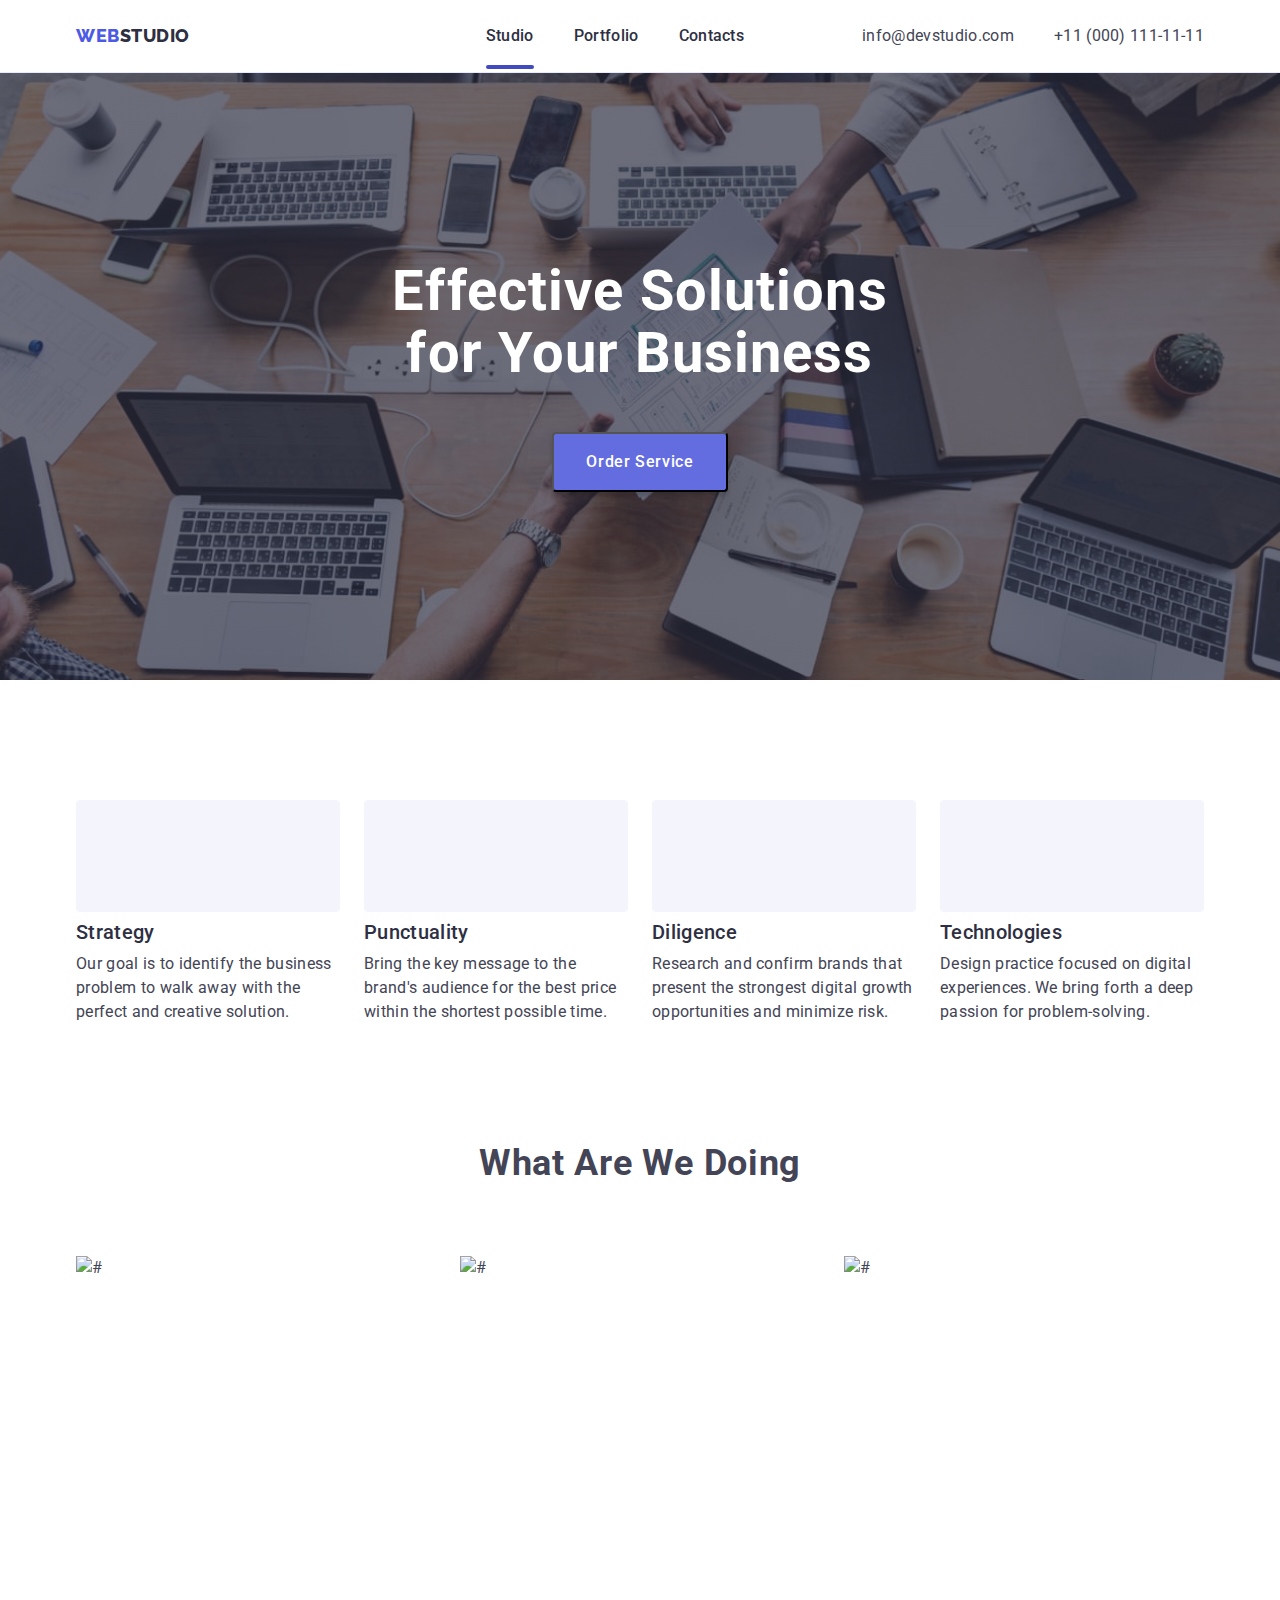
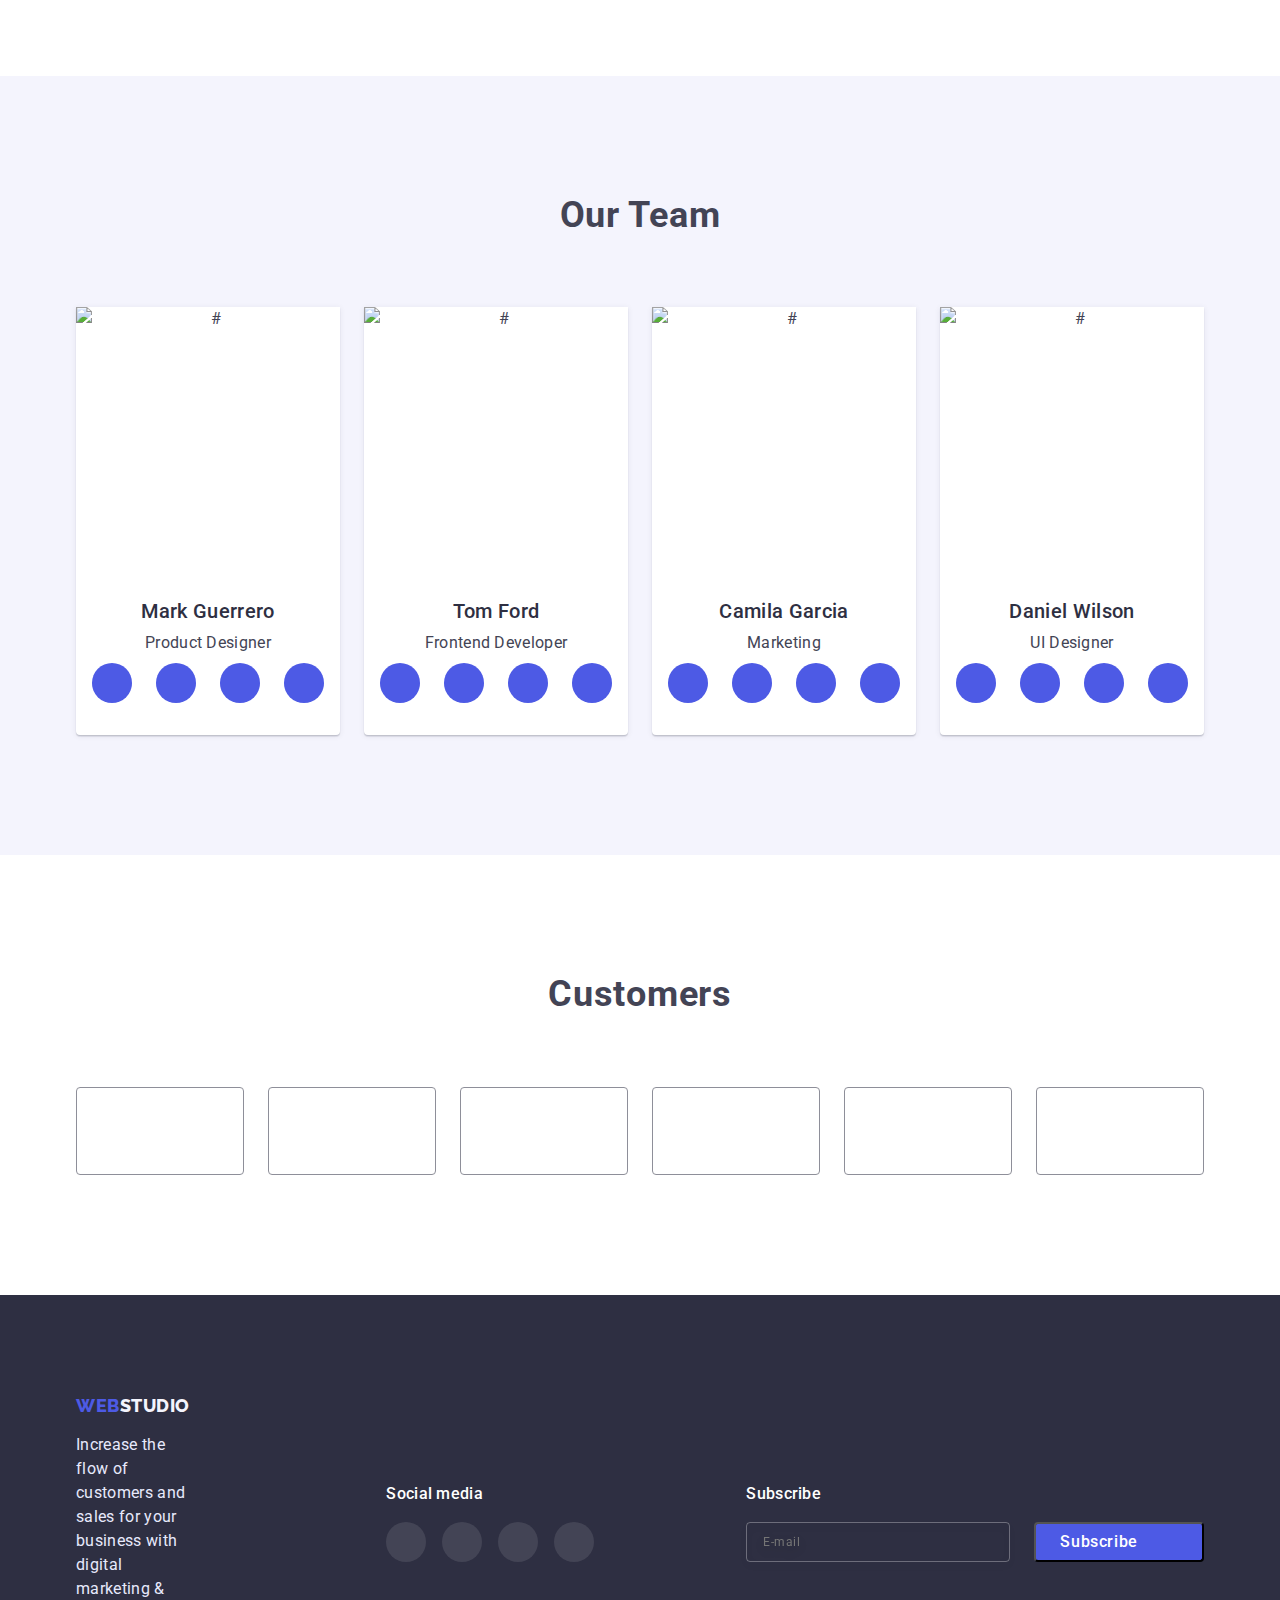
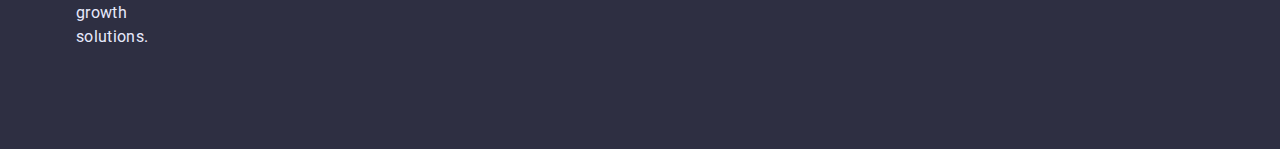
==== commit 28828f03: "моб.меню.футер для моб." ====
--- a/index.html
+++ b/index.html
@@ -4,8 +4,8 @@
   <head>
     <meta charset="UTF-8" />
     <meta http-equiv="X-UA-Compatible" content="IE=edge" />
-    <meta name="viewport" content="width=>, initial-scale=1.0" />
-
+
+    <meta name="viewport" content="width=device-width, initial-scale=1.0" />
     <title>WebStudio</title>
 
     <link
@@ -27,39 +27,120 @@
   <body>
     <!-- Header-->
 
-    <!-- <header class="page-header">
-      <div class="container header-conteiner">
-        <nav class="navigation">
-          <a class="logo link" href="./index.html">
-            <span class="web">Web</span><span class="studio">Studio </span>
-          </a>
-          <ul class="menu list">
-            <li class="menu-item">
-              <a class="menu-link link current" href="./index.html"> Studio</a>
-            </li>
-            <li class="menu-item">
-              <a class="menu-link link" href="./portfolio.html">Portfolio</a>
-            </li>
-            <li class="menu-item">
-              <a class="menu-link link" href="">Contacts</a>
-            </li>
-          </ul>
-        </nav>
-
-        <ul class="contacts list">
-          <li class="contacts-item">
-            <a class="contacts-link link" href="mailto:info@devstudio.com"
-              >info@devstudio.com</a
-            >
-          </li>
-          <li class="contacts-item">
-            <a class="contacts-link link" href="tel:+110001111111"
-              >+11 (000) 111-11-11</a
-            >
-          </li>
-        </ul>
+    <header class="page-header">
+      <div class="container header-container">
+        <a class="logo link" href="./index.html">
+          <span class="web">Web</span><span class="studio">Studio </span>
+        </a>
+        <div class="header-menu-wrapper">
+          <nav class="navigation">
+            <ul class="menu list">
+              <li class="menu-item">
+                <a class="menu-link link current" href="./index.html">
+                  Studio</a
+                >
+              </li>
+              <li class="menu-item">
+                <a class="menu-link link" href="./portfolio.html">Portfolio</a>
+              </li>
+              <li class="menu-item">
+                <a class="menu-link link" href="">Contacts</a>
+              </li>
+            </ul>
+          </nav>
+
+          <ul class="contacts list">
+            <li class="contacts-item">
+              <a class="contacts-link link" href="mailto:info@devstudio.com"
+                >info@devstudio.com</a
+              >
+            </li>
+            <li class="contacts-item">
+              <a class="contacts-link link" href="tel:+110001111111"
+                >+11 (000) 111-11-11</a
+              >
+            </li>
+          </ul>
+        </div>
+        <button type="button" class="header-menu-btn js-open-menu">
+          <svg class="header-menu-open-icon" width="32" height="22">
+            <use href="./images/icons.svg#icon-hamburger"></use>
+          </svg>
+        </button>
       </div>
-    </header> -->
+
+      <div class="mobile-menu js-menu-container">
+        <div class="container mobile-menu-container">
+          <button type="button" class="mobile-menu-btn js-close-menu">
+            <svg class="header-menu-close-icon" width="8" height="8">
+              <use href="./images/icons.svg#icon-modal-button"></use>
+            </svg>
+          </button>
+          <nav class="navigation-mobile-menu">
+            <ul class="mobile-menu-list list">
+              <li class="mobile-menu-item">
+                <a class="mobile-menu-link link current" href="./index.html">
+                  Studio</a
+                >
+              </li>
+              <li class="mobile-menu-item">
+                <a class="mobile-menu-link link" href="./portfolio.html"
+                  >Portfolio</a
+                >
+              </li>
+              <li class="mobile-menu-item">
+                <a class="mobile-menu-link link" href="">Contacts</a>
+              </li>
+            </ul>
+          </nav>
+
+          <ul class="mobile-contacts list">
+            <li class="mobile-contacts-item">
+              <a class="mobile-contacts-tel link" href="tel:+110001111111"
+                >+11 (000) 111-11-11</a
+              >
+            </li>
+            <li class="mobile-contacts-item">
+              <a
+                class="mobile-contacts-mail link"
+                href="mailto:info@devstudio.com"
+                >info@devstudio.com</a
+              >
+            </li>
+          </ul>
+          <ul class="mobile-menu-social-list list">
+            <li class="mobile-menu-social-item">
+              <a class="mobile-menu-social-link link" href=""
+                ><svg class="mobile-menu-social-icon" width="24" height="24">
+                  <use href="./images/icons.svg#icon-instagram"></use>
+                </svg>
+              </a>
+            </li>
+            <li class="mobile-menu-social-item">
+              <a class="mobile-menu-social-link link" href=""
+                ><svg class="mobile-menu-social-icon" width="24" height="24">
+                  <use href="./images/icons.svg#icon-facebook"></use>
+                </svg>
+              </a>
+            </li>
+            <li class="mobile-menu-social-item">
+              <a class="mobile-menu-social-link link" href=""
+                ><svg class="mobile-menu-social-icon" width="24" height="24">
+                  <use href="./images/icons.svg#icon-twitter"></use>
+                </svg>
+              </a>
+            </li>
+            <li class="mobile-menu-social-item">
+              <a class="mobile-menu-social-link link" href=""
+                ><svg class="mobile-menu-social-icon" width="24" height="24">
+                  <use href="./images/icons.svg#icon-linkedin"></use>
+                </svg>
+              </a>
+            </li>
+          </ul>
+        </div>
+      </div>
+    </header>
 
     <main>
       <!-- Hero Section-->
@@ -406,7 +487,7 @@
       </section>
     </main>
     <!-- Footer-->
-    <!-- <footer class="footer">
+    <footer class="footer">
       <div class="container footer-container">
         <div class="footer-text">
           <a class="logo-footer link" href="./index.html">
@@ -472,7 +553,7 @@
           </form>
         </div>
       </div>
-    </footer> -->
+    </footer>
 
     <!-- Modal -->
     <!-- <div class="backdrop is-hidden" data-modal>
@@ -557,5 +638,6 @@
       </div>
     </div> -->
     <!-- <script src="./js/modal.js"></script> -->
+    <script src="./js/mobile-menu.js"></script>
   </body>
 </html>
--- a/CSS/styles.css
+++ b/CSS/styles.css
@@ -55,18 +55,14 @@
 }
 
 /* Header*/
+.header-container {
+  display: flex;
+  align-items: center;
+  justify-content: space-between;
+}
 .page-header {
   padding: 24px 0;
   border-bottom: 1px solid #e7e9fc;
-}
-.header-conteiner {
-  display: flex;
-}
-.navigation {
-  display: flex;
-  flex-direction: row;
-  align-items: flex-start;
-  padding: 0px;
 }
 .logo {
   font-family: "Raleway", sans-serif;
@@ -86,40 +82,10 @@
   color: var(--title-text-color);
 }
 
-.menu-link {
-  padding: 24px 0;
-  position: relative;
-  font-weight: 500;
-  color: var(--title-text-color);
-}
-.current {
+.mobile-menu-link.current {
   color: var(--hover-focus-color);
 }
-.current::after {
-  content: "";
-  display: block;
-  position: absolute;
-  width: 100%;
-  height: 4px;
-  bottom: 0;
-  left: 0;
-
-  background-color: var(--hover-focus-color);
-
-  border-radius: 2px;
-}
-.menu {
-  display: flex;
-  gap: 40px;
-}
-.contacts {
-  display: flex;
-  gap: 40px;
-  margin-left: auto;
-}
-.contacts-link {
-  color: var(--primary-text-color);
-}
+
 /* Hero section*/
 .hero-section {
   background: #2e2f42;
@@ -336,10 +302,13 @@
 
 .footer {
   background: #2e2f42;
-  padding: 100px 0;
+  padding: 96px 0;
 }
 .footer-container {
   display: flex;
+  flex-direction: column;
+  align-items: center;
+  gap: 72px;
 }
 
 .logo-footer {
@@ -351,7 +320,8 @@
   align-items: center;
   letter-spacing: 0.03em;
   text-transform: uppercase;
-  margin-bottom: 16px;
+
+  max-height: 22px;
 }
 .web-footer {
   color: #4d5ae5;
@@ -364,9 +334,7 @@
   max-width: 264px;
   margin-left: 0;
 }
-.footer-social {
-  margin-left: 120px;
-}
+
 .footer-header {
   font-style: normal;
   font-weight: 500;
@@ -402,12 +370,12 @@
 .footer-social-item:focus {
   background-color: rgba(49, 208, 170, 1);
 }
-.footer-subs-wrapper {
-  margin-left: 80px;
-}
+
 .footer-subs-form {
   display: flex;
-  gap: 24px;
+  flex-direction: column;
+  gap: 16px;
+  align-items: center;
 }
 .footer-form-input {
   display: block;
--- a/CSS/mobile.css
+++ b/CSS/mobile.css
@@ -1,6 +1,13 @@
 @media screen and (min-width: 480px) {
   .container {
     max-width: 428px;
+  }
+  .mobile-contacts-tel {
+    font-weight: 700;
+    font-size: 36px;
+  }
+  .mobile-menu-social-list {
+    gap: 56px;
   }
   .hero-title {
     font-size: 36px;
@@ -11,9 +18,145 @@
     max-width: 396px;
   }
 }
-@media screen and (min-width: 320px) and (max-width: 767px) {
+@media screen and (max-width: 767px) {
   .about-header {
     text-align: center;
+  }
+  .header-menu-wrapper {
+    display: none;
+  }
+
+  .header-menu-btn {
+    padding: 0;
+    border: none;
+    background-color: transparent;
+    line-height: 0;
+  }
+  .mobile-menu-open-icon {
+    fill: var(--title-text-color);
+  }
+
+  .mobile-menu {
+    position: fixed;
+    width: 100%;
+    height: 100%;
+    top: 0;
+    left: 0;
+    z-index: 1000;
+    overflow: scroll;
+    background-color: #ffffff;
+    opacity: 0;
+    visibility: hidden;
+    pointer-events: none;
+    transition: opacity var(--transition-time),
+      visibility var(--transition-time);
+  }
+  .mobile-menu.is-open {
+    opacity: 1;
+    visibility: visible;
+    pointer-events: auto;
+  }
+  .mobile-menu-container {
+    position: relative;
+    padding-top: 80px;
+    padding-bottom: 40px;
+    padding-left: 40px;
+  }
+  .mobile-menu-btn {
+    position: absolute;
+
+    cursor: pointer;
+    top: 24px;
+    right: 16px;
+    width: 24px;
+    height: 24px;
+    padding: 0;
+    border-radius: 50%;
+    background: #e7e9fc;
+    border: 1px solid rgba(0, 0, 0, 0.1);
+  }
+  .mobile-menu-list {
+    display: flex;
+    flex-direction: column;
+    row-gap: 40px;
+    margin-bottom: 284px;
+  }
+
+  .mobile-menu-link {
+    font-weight: 700;
+    font-size: 36px;
+    line-height: 1.1;
+    text-transform: capitalize;
+
+    color: var(--title-text-color);
+  }
+
+  .mobile-contacts {
+    display: flex;
+    flex-direction: column;
+    row-gap: 40px;
+    margin-bottom: 48px;
+  }
+
+  .mobile-contacts-tel {
+    font-weight: 500;
+    font-size: 26px;
+    line-height: 1.1;
+
+    text-transform: capitalize;
+
+    color: #4d5ae5;
+  }
+  .mobile-contacts-mail {
+    font-weight: 500;
+    font-size: 20px;
+    line-height: 1.2;
+
+    color: var(--primary-text-color);
+  }
+
+  .mobile-menu-social-list {
+    display: flex;
+
+    justify-content: flex-start;
+    gap: 24px;
+  }
+  .mobile-menu-social-item {
+    width: 40px;
+    height: 40px;
+    transition: background-color var(--transition-time);
+  }
+  .mobile-menu-social-link {
+    display: flex;
+    justify-content: center;
+    align-items: center;
+    width: 100%;
+    height: 100%;
+    border-radius: 50%;
+    background-color: #4d5ae5;
+    transition: background-color var(--transition-time);
+  }
+  .mobile-menu-social-item :hover,
+  .mobile-menu-social-item:focus {
+    background-color: #404bbf;
+  }
+  .footer-text {
+    display: flex;
+    flex-direction: column;
+    gap: 16px;
+    align-items: center;
+  }
+  .footer-header {
+    text-align: center;
+  }
+  .footer-social-list {
+    align-items: center;
+  }
+  .footer-subs-wrapper {
+    display: flex;
+    flex-direction: column;
+    gap: 16px;
+    align-items: center;
   }
 }
 @media screen and (min-width: 320px) and (max-width: 1199px) {
--- a/CSS/tablet.css
+++ b/CSS/tablet.css
@@ -1,6 +1,63 @@
 @media screen and (min-width: 768px) {
   .container {
     max-width: 768px;
+  }
+  .header-menu-btn {
+    display: none;
+  }
+  .mobile-menu-btn {
+    display: none;
+  }
+  .mobile-menu {
+    display: none;
+  }
+
+  .header-menu-wrapper {
+    display: flex;
+    justify-content: space-between;
+    align-items: center;
+  }
+  .navigation {
+    display: flex;
+    flex-direction: row;
+    align-items: flex-start;
+    padding: 0px;
+  }
+  .menu {
+    display: flex;
+    gap: 40px;
+  }
+  .current {
+    color: var(--hover-focus-color);
+  }
+  .current::after {
+    content: "";
+    display: block;
+    position: absolute;
+    width: 100%;
+    height: 4px;
+    bottom: 0;
+    left: 0;
+
+    background-color: var(--hover-focus-color);
+
+    border-radius: 2px;
+  }
+  .menu-link {
+    padding: 24px 0;
+    position: relative;
+    font-weight: 500;
+    color: var(--title-text-color);
+  }
+  .contacts {
+    display: flex;
+    flex-direction: column;
+
+    gap: 6px;
+    margin-left: 118px;
+  }
+  .contacts-link {
+    color: var(--primary-text-color);
   }
   .hero-section {
     background-image: linear-gradient(
@@ -52,4 +109,7 @@
   .costumers-item {
     width: calc((100% - 48px) / 3);
   }
+  .logo-footer {
+    margin-bottom: 16px;
+  }
 }
--- a/CSS/desktop.css
+++ b/CSS/desktop.css
@@ -6,6 +6,10 @@
   }
   .section {
     padding-bottom: 120px;
+  }
+  .contacts {
+    flex-direction: row;
+    gap: 40px;
   }
   .hero-section {
     padding: 188px 0;
@@ -86,4 +90,21 @@
   .costumers-item {
     width: 168px;
   }
+  .footer {
+    padding: 100px 0;
+  }
+  .footer-container {
+    flex-direction: row;
+  }
+  .footer-social {
+    margin-left: 120px;
+  }
+  .footer-subs-wrapper {
+    margin-left: 80px;
+  }
+  .footer-subs-form {
+    display: flex;
+    flex-direction: row;
+    gap: 24px;
+  }
 }
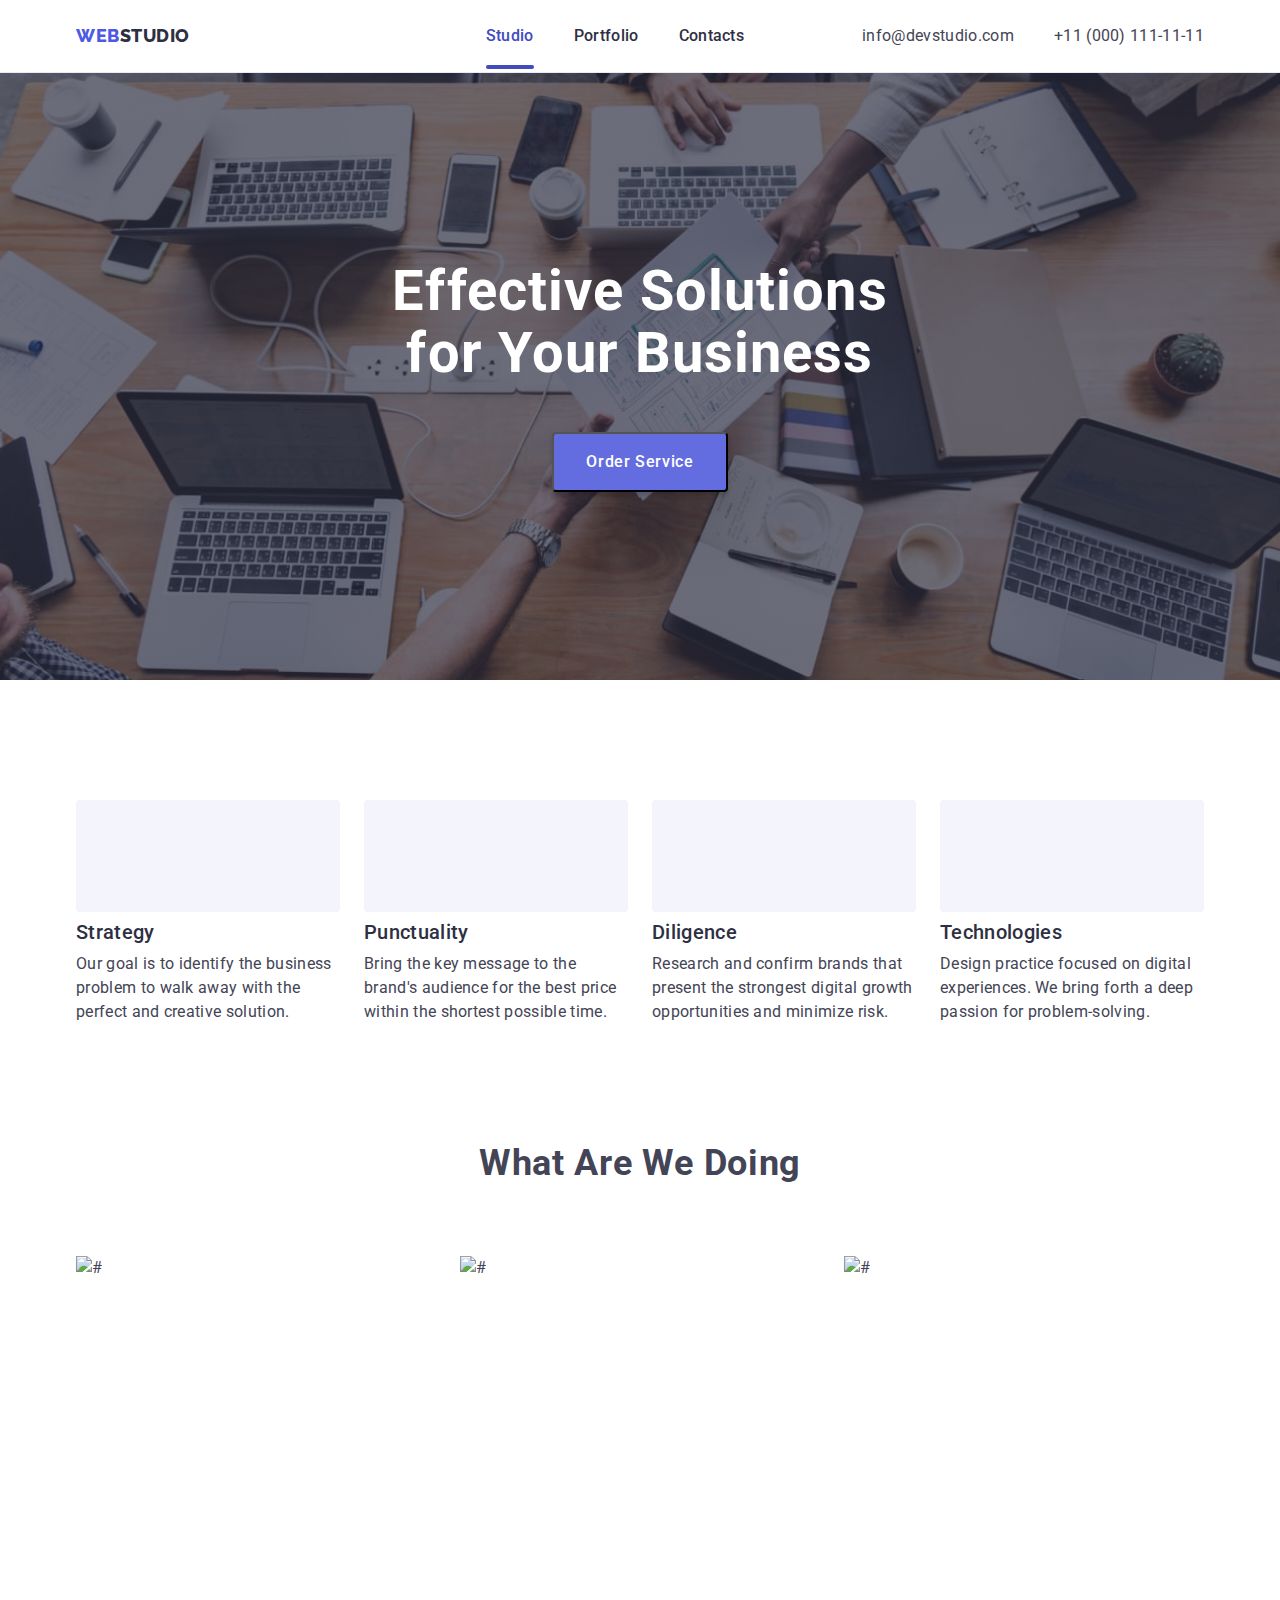
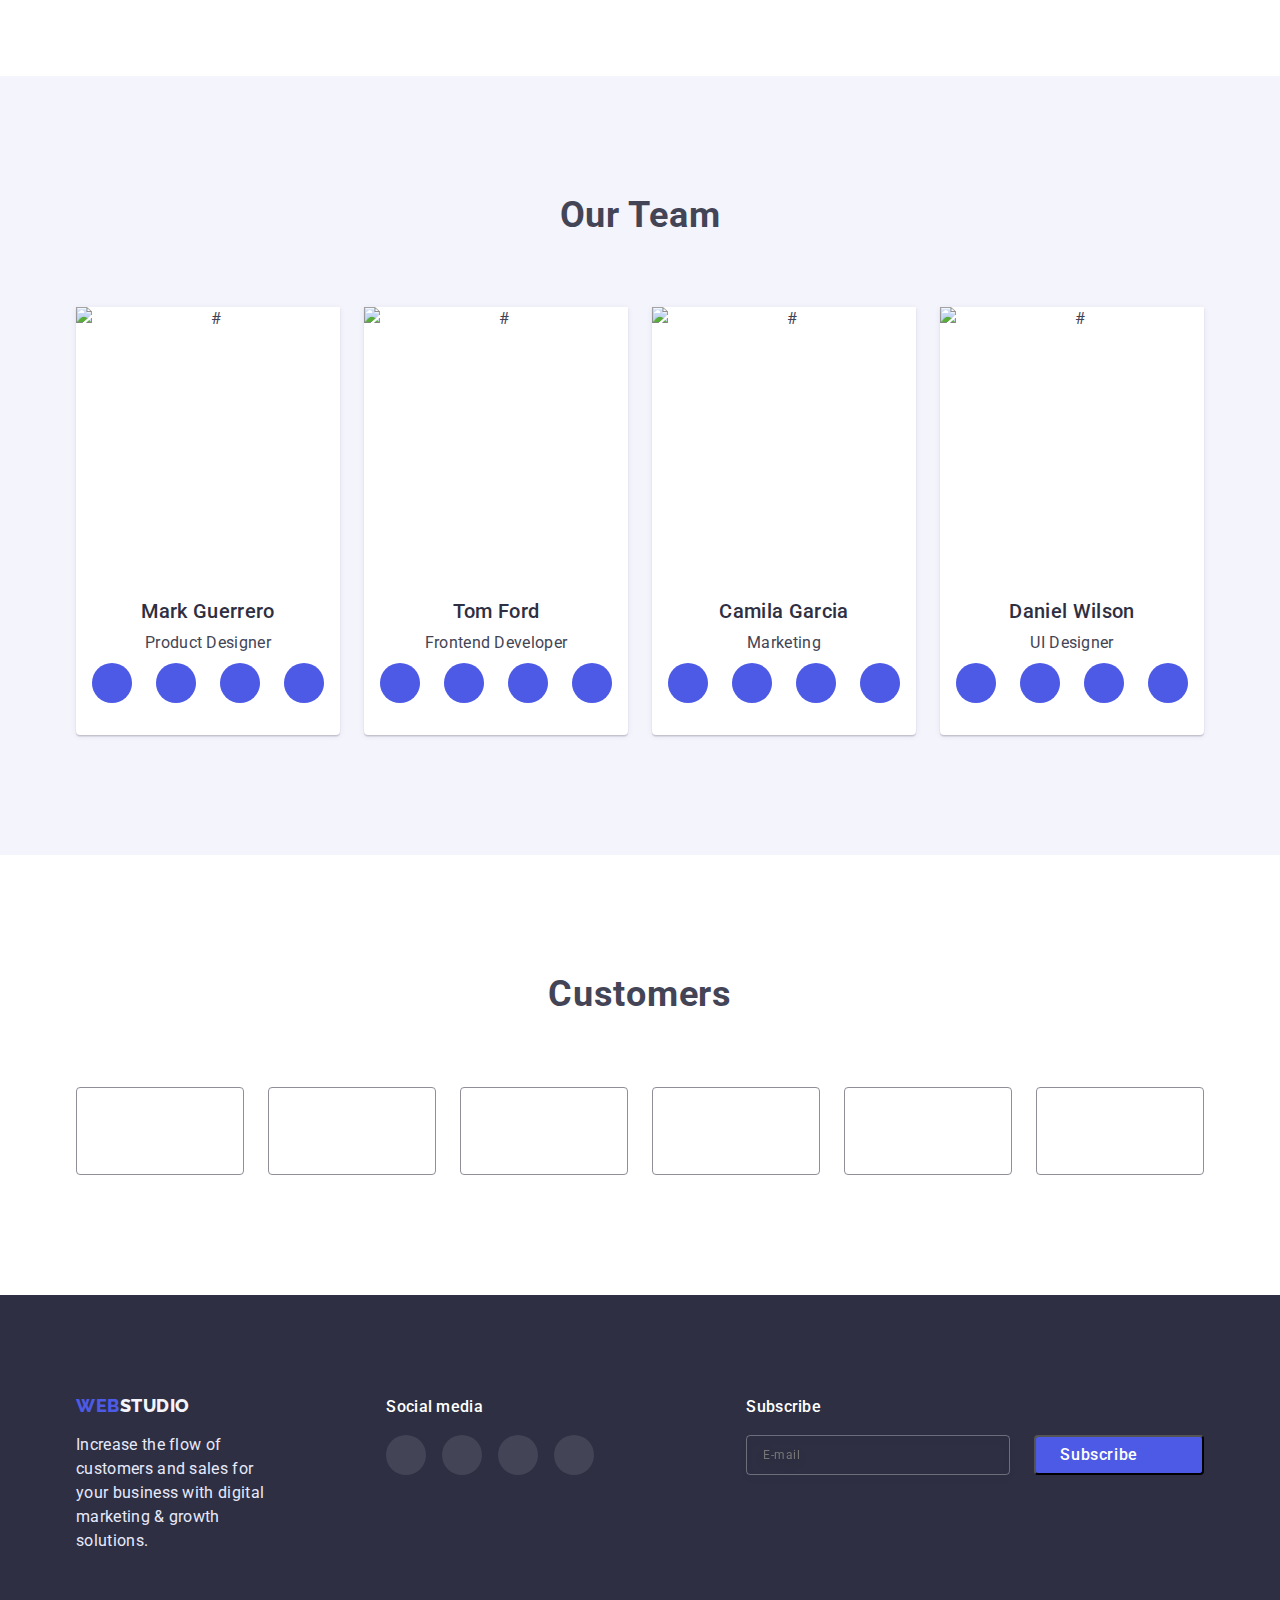
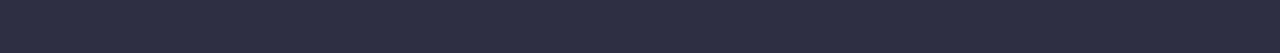
==== commit 05cc17b9: "finish" ====
--- a/index.html
+++ b/index.html
@@ -489,48 +489,50 @@
     <!-- Footer-->
     <footer class="footer">
       <div class="container footer-container">
-        <div class="footer-text">
-          <a class="logo-footer link" href="./index.html">
-            <span class="web-footer">Web</span
-            ><span class="studio-footer">Studio </span>
-          </a>
-          <p class="footer-text">
-            Increase the flow of customers and sales for your business with
-            digital marketing & growth solutions.
-          </p>
-        </div>
-        <div class="footer-social">
-          <h3 class="footer-header">Social media</h3>
-          <ul class="footer-social-list list">
-            <li class="footer-social-item">
-              <a class="footer-social-link link" href=""
-                ><svg class="footer-social-icon" width="24" height="24">
-                  <use href="./images/icons.svg#icon-instagram"></use>
-                </svg>
-              </a>
-            </li>
-            <li class="footer-social-item">
-              <a class="footer-social-link link" href=""
-                ><svg class="footer-social-icon" width="24" height="24">
-                  <use href="./images/icons.svg#icon-facebook"></use>
-                </svg>
-              </a>
-            </li>
-            <li class="footer-social-item">
-              <a class="footer-social-link link" href=""
-                ><svg class="footer-social-icon" width="24" height="24">
-                  <use href="./images/icons.svg#icon-twitter"></use>
-                </svg>
-              </a>
-            </li>
-            <li class="footer-social-item">
-              <a class="footer-social-link link" href=""
-                ><svg class="footer-social-icon" width="24" height="24">
-                  <use href="./images/icons.svg#icon-linkedin"></use>
-                </svg>
-              </a>
-            </li>
-          </ul>
+        <div class="footer-wrapper">
+          <div class="footer-text">
+            <a class="logo-footer link" href="./index.html">
+              <span class="web-footer">Web</span
+              ><span class="studio-footer">Studio </span>
+            </a>
+            <p class="footer-text">
+              Increase the flow of customers and sales for your business with
+              digital marketing & growth solutions.
+            </p>
+          </div>
+          <div class="footer-social">
+            <h3 class="footer-header">Social media</h3>
+            <ul class="footer-social-list list">
+              <li class="footer-social-item">
+                <a class="footer-social-link link" href=""
+                  ><svg class="footer-social-icon" width="24" height="24">
+                    <use href="./images/icons.svg#icon-instagram"></use>
+                  </svg>
+                </a>
+              </li>
+              <li class="footer-social-item">
+                <a class="footer-social-link link" href=""
+                  ><svg class="footer-social-icon" width="24" height="24">
+                    <use href="./images/icons.svg#icon-facebook"></use>
+                  </svg>
+                </a>
+              </li>
+              <li class="footer-social-item">
+                <a class="footer-social-link link" href=""
+                  ><svg class="footer-social-icon" width="24" height="24">
+                    <use href="./images/icons.svg#icon-twitter"></use>
+                  </svg>
+                </a>
+              </li>
+              <li class="footer-social-item">
+                <a class="footer-social-link link" href=""
+                  ><svg class="footer-social-icon" width="24" height="24">
+                    <use href="./images/icons.svg#icon-linkedin"></use>
+                  </svg>
+                </a>
+              </li>
+            </ul>
+          </div>
         </div>
         <div class="footer-subs-wrapper">
           <h3 class="footer-header">Subscribe</h3>
@@ -556,7 +558,7 @@
     </footer>
 
     <!-- Modal -->
-    <!-- <div class="backdrop is-hidden" data-modal>
+    <div class="backdrop is-hidden" data-modal>
       <div class="modal">
         <button type="button" class="modal-close-button" data-modal-close>
           <svg class="modal-close-icon" width="8" height="8">
@@ -636,8 +638,8 @@
           <button type="submit" class="modal-form-submit">Send</button>
         </form>
       </div>
-    </div> -->
-    <!-- <script src="./js/modal.js"></script> -->
+    </div>
+    <script src="./js/modal.js"></script>
     <script src="./js/mobile-menu.js"></script>
   </body>
 </html>
--- a/CSS/styles.css
+++ b/CSS/styles.css
@@ -311,6 +311,12 @@
   gap: 72px;
 }
 
+.footer-wrapper {
+  display: flex;
+  flex-direction: column;
+  align-items: center;
+  gap: 72px;
+}
 .logo-footer {
   font-family: "Raleway", sans-serif;
   font-weight: 800;
@@ -530,9 +536,11 @@
   top: 50%;
   left: 50%;
   transform: translate(-50%, -50%) scale(1);
-  width: 408px;
-  height: 584px;
-  padding: 72px 24px 24px;
+  width: calc(100% - 2 * 15px);
+  height: 90%;
+  max-height: 576px;
+  overflow-y: auto;
+  padding: 72px 16px 24px;
   background: #fcfcfc;
   box-shadow: 0px 1px 1px rgba(0, 0, 0, 0.14), 0px 1px 3px rgba(0, 0, 0, 0.12),
     0px 2px 1px rgba(0, 0, 0, 0.2);
--- a/CSS/mobile.css
+++ b/CSS/mobile.css
@@ -16,6 +16,9 @@
   }
   .about-item {
     max-width: 396px;
+  }
+  .modal {
+    width: 392px;
   }
 }
 @media screen and (max-width: 767px) {
--- a/CSS/tablet.css
+++ b/CSS/tablet.css
@@ -14,7 +14,7 @@
 
   .header-menu-wrapper {
     display: flex;
-    justify-content: space-between;
+
     align-items: center;
   }
   .navigation {
@@ -23,9 +23,12 @@
     align-items: flex-start;
     padding: 0px;
   }
-  .menu {
-    display: flex;
-    gap: 40px;
+
+  .menu-link {
+    padding: 24px 0;
+    position: relative;
+    font-weight: 500;
+    color: var(--title-text-color);
   }
   .current {
     color: var(--hover-focus-color);
@@ -38,17 +41,14 @@
     height: 4px;
     bottom: 0;
     left: 0;
-
     background-color: var(--hover-focus-color);
-
     border-radius: 2px;
   }
-  .menu-link {
-    padding: 24px 0;
-    position: relative;
-    font-weight: 500;
-    color: var(--title-text-color);
+  .menu {
+    display: flex;
+    gap: 40px;
   }
+
   .contacts {
     display: flex;
     flex-direction: column;
@@ -109,7 +109,22 @@
   .costumers-item {
     width: calc((100% - 48px) / 3);
   }
+
+  .footer-wrapper {
+    flex-direction: row;
+    align-items: flex-start;
+    gap: 24px;
+  }
+
+  .footer-subs-form {
+    flex-direction: row;
+  }
   .logo-footer {
     margin-bottom: 16px;
   }
+  .modal {
+    width: 408px;
+    height: 584px;
+    padding: 72px 24px 24px;
+  }
 }
--- a/CSS/desktop.css
+++ b/CSS/desktop.css
@@ -95,9 +95,11 @@
   }
   .footer-container {
     flex-direction: row;
+    align-items: flex-start;
+    justify-content: space-between;
   }
-  .footer-social {
-    margin-left: 120px;
+  .footer-wrapper {
+    gap: 120px;
   }
   .footer-subs-wrapper {
     margin-left: 80px;
